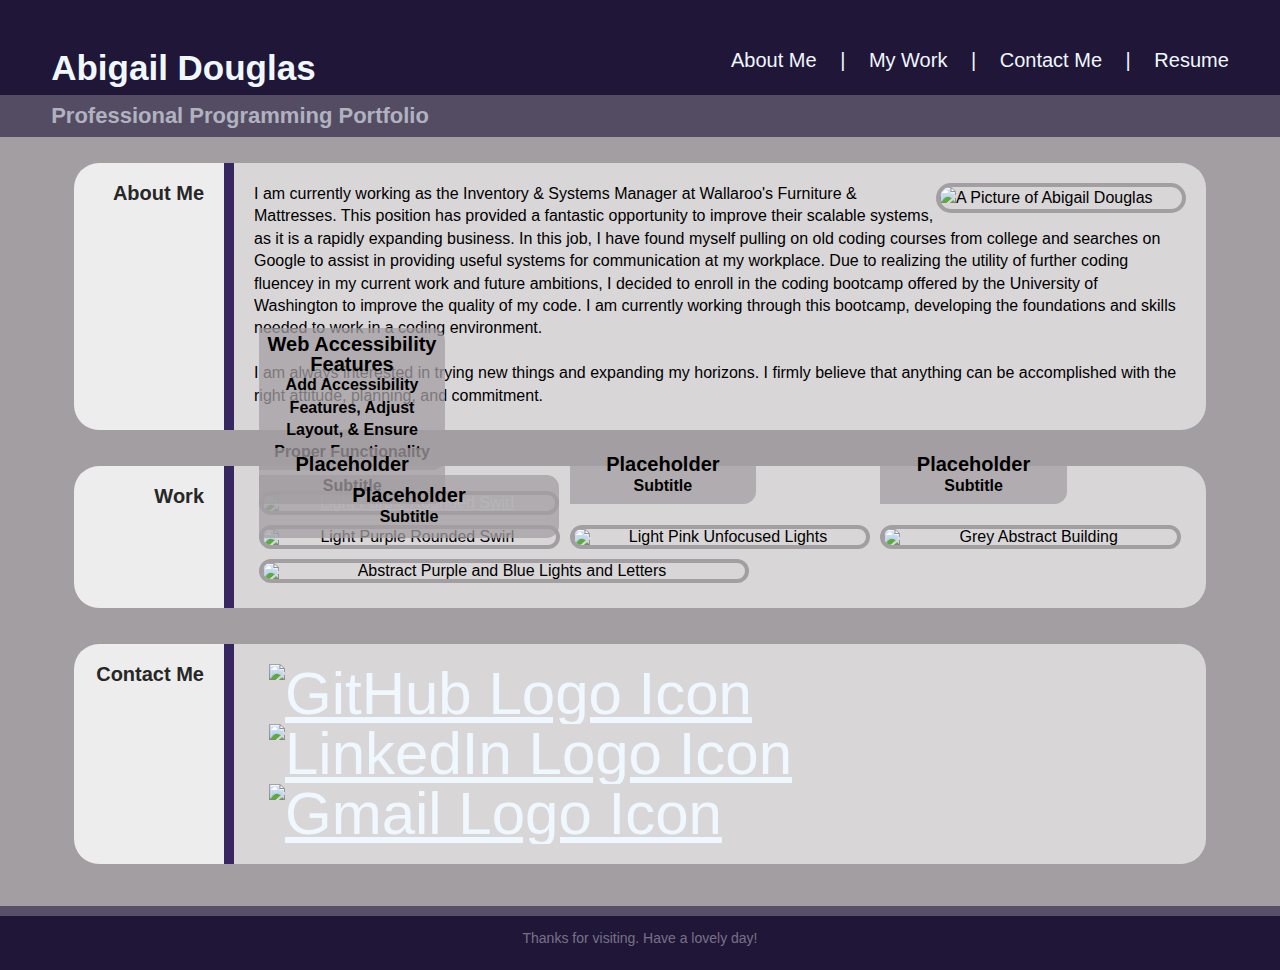
==== index.html @ 3fa44941 "Moving folders" ====
<!DOCTYPE html>
<html lang="en-us">

<head>

    <link rel="stylesheet" href="reset.css">
    <link rel="stylesheet" href="style.css">
    <title>Abigail Douglas</title>

</head>


<body>

    <!-- HEADER WITH NAV WITHIN PAGE -->
    <header>
        <h1>Abigail Douglas</h1>

        <br  class="header_mobile_br">
        <br  class="header_mobile_br">

        <nav class="head_nav">
          <ul>
            <li><a href="#About_Me">About Me</a></li>
            <p>|</p>
            <li><a href="#Work">My Work</a></li>
            <p>|</p>
            <li><a href="#Contact_Me">Contact Me</a></li>
            <p>|</p>
            <!-- will need to link to website or pdf? -->
            <li><a href="/My_Portfolio_Assets/Resume_Download/ADouglas_LinkedIn_Resume.pdf" download>Resume</a></li>
          </ul>
        </nav>
    </header> 

    <!-- SUBHEADER -->
    <subheader>
        <div>
            <h2>Professional Programming Portfolio</h2>
        </div>
    </subheader>

    <br>

    <!-- MAIN CONTENT 'CARDS' -->
    <main>

        <!-- ABOUT ME SECTION -->
        <div id="About_Me" class="section">
            <div>
                <h3 class="content_heading">About Me</h3>
            </div>
    
            <div class="content" id="about_me_content">

                <p id="intro_text">

                    <img id="intro_image" src="images/My_Profile_Pic.JPG" alt="A Picture of Abigail Douglas">

                    <br id="about_me_mobile_br">

                    I am currently working as the Inventory & Systems Manager at Wallaroo's Furniture & Mattresses. This position has provided a fantastic opportunity to improve their scalable systems, as it is a rapidly expanding business. In this job, I have found myself pulling on old coding courses from college and searches on Google to assist in providing useful systems for communication at my workplace. Due to realizing the utility of further coding fluencey in my current work and future ambitions, I decided to enroll in the coding bootcamp offered by the University of Washington to improve the quality of my code. I am currently working through this bootcamp, developing the foundations and skills needed to work in a coding environment.

                    <br><br>
                    
                    I am always interested in trying new things and expanding my horizons. I firmly believe that anything can be accomplished with the right attitude, planning, and commitment.

                </p>
            </div>
    
        </div>
        
        <br>

        <!-- WORK SECTION (FOR PAST PROJECTS ETC) -->
        <div id="Work" class="section">
            <div>
                <h3 class="content_heading">Work</h3>
            </div>
    
            <div class="content">
    
                

                    <!-- FEATURED SIZE -->
                    <a id="featured_standard" href="https://github.com/AbbyDabbyDooDoesGitHub/UW_ChWk01_WebAccessibilityFeatures" target="_blank">
                        <work_ex_card_feat class="featured_work">
                            <img class="featured_work content_images" src="images/Purple_Geometric_Background_STDFeat.jpg" alt="Light Purple Rounded Swirl">
                            <h4>Web Accessibility Features
                                <br>
                                <p>Add Accessibility Features, Adjust Layout, & Ensure Proper Functionality</p>
                            </h4>
                        </work_ex_card_feat>
                    </a>
                    
                    <!-- MOBILE ONLY FEATURED SIZE -->
                    <a id="featured_mobile" href="https://github.com/AbbyDabbyDooDoesGitHub/UW_ChWk01_WebAccessibilityFeatures" target="_blank">
                        <work_ex_card_feat class="featured_work">
                            <img class="featured_work content_images" src="images/Purple_Geometric_Background.jpg" alt="Light Purple Rounded Swirl">
                            <h4>Web Accessibility Features
                                <br>
                                <p>Add Accessibility Features, Adjust Layout, & Ensure Proper Functionality</p>
                            </h4>
                        </work_ex_card_feat>
                    </a>

                <content_image_cards>

                    <!-- NORMAL SIZE -->
                    <work_ex_card>
                        <img class="content_images" src="images/Light_Purple_Rounded_Blob_Swirl.jpg" alt="Light Purple Rounded Swirl">
                        <h4>Placeholder
                            <br>
                            <p>Subtitle</p>
                        </h4>
                    </work_ex_card>                
    
                    <work_ex_card>
                        <img class="content_images" src="images/Light_Pink_Tan_Unfocused_Lights.jpg" alt="Light Pink Unfocused Lights">
                        <h4>Placeholder
                            <br>
                            <p>Subtitle</p>
                        </h4>
                    </work_ex_card>    
                    
                    <work_ex_card>
                        <img class="content_images" src="images/Grey_Abstract_Building.jpg" alt="Grey Abstract Building">
                        <h4>Placeholder
                            <br>
                            <p>Subtitle</p>
                        </h4>
                    </work_ex_card>    

                    <work_ex_card>
                        <img class="content_images" src="images/Purple_Blue_Lights_Letters.jpg" alt="Abstract Purple and Blue Lights and Letters">
                        <h4>Placeholder
                            <br>
                            <p>Subtitle</p>
                        </h4>
                    </work_ex_card>    
    
                </content_image_cards>
    
            </div>
    
        </div>
        
        <br>

        <!-- CONTACT ME SECTION -->
        <div id="Contact_Me" class="section">
            <div>
                <h3 class="content_heading">Contact Me</h3>
            </div>
    
            <div class="content">
                <div id="Contact_Me_Content">
                    <ul class="Contact_Me_Content">
                        <li class="Contact_Me_Content"><a href="https://github.com/AbbyDabbyDooDoesGitHub" target="_blank">
                            <img class="contact_icons" src="images/Icons/logo_github_icon_143196.png" alt="GitHub Logo Icon">
                        </a></li>

                        <li class="Contact_Me_Content"><a href="https://www.linkedin.com/in/abigailcdouglas/" target="_blank">
                            <img class="contact_icons" src="images/Icons/logo_linkedin_icon_143191.png" alt="LinkedIn Logo Icon">
                        </a></li>

                        <li class="Contact_Me_Content"><a href="mailto: ItsAbigailDouglas@gmail.com">
                            <img class="contact_icons" src="images/Icons/logo_gmail_envelope_letter_email_icon_143171.png" alt="Gmail Logo Icon">
                        </a></li>

                    </ul>
                </div>
            </div>
    
        </div>

    </main>

    <br>
    <br>

    <!-- FOOTER -->
    <footer>
        <p>Thanks for visiting. Have a lovely day!</p>
    </footer>

</body>

</html>
---- style.css ----
/* HEADER */
header {
    padding: 4vw;
    padding-top: 50px;
    padding-bottom: 10px;

    background-color: rgb(32, 22, 56);
}

/* hide breaks (will use for mobile */
.header_mobile_br {
    display: none;
}
#about_me_mobile_br {
    display: none;
}

/* FOOTER */
footer {
    padding: 4vw;
    padding-top: 15px;
    padding-bottom: 25px;

    border-top: 10px solid rgba(255, 255, 255, 0.25);

    background-color: rgb(32, 22, 56);
}

footer p {
    color:rgba(255, 255, 255, 0.4);
    /* font-style: italic; */
    font-size: 14px;

    display: flex;
    justify-content: center;
}

/* makes it so there's no underline under the hyperlink */
header a {
    text-decoration: none;
}
a:hover {
    opacity: .7;
}

/* puts header into row not column and changes font color */
header h1,nav,p,li,ul,a {
    display: inline-block;

    color: aliceblue;
}

/* moves header nav links to right side and makes font smaller */
.head_nav {
    float: right;

    font-size: 20px;
}

/* makes title large */
h1 {
    font-size: 35px;
}

/* adds padding on either side of the "|" in the heading nav links */
header p {
    padding-right: 18px;
    padding-left: 18px;
}

/* sets background color */
body {
    /* background-color: rgb(39, 39, 39); */
    background-color: rgb(163, 158, 162);
}

/* subtitle */
body h2 {
    width: 100%;

    padding-left: 4vw;
    padding-top: 10px;
    padding-bottom: 10px;

    font-size: 22px;
    color: rgb(240, 248, 255,.6);
    text-decoration: none;

    background-color: rgb(32, 22, 56, 0.6);
}

/* creates the sections (ie:about me, work,contact me) */
.section {
    display: flex;
    justify-content: flex-start;

    padding: 10px;
}

/* creates the title part of the cards to the left of each section */
.content_heading {
    width:150px;
    height: 100%;

    margin-left: 5vw;
    padding: 20px;
    border-top-left-radius: 25px;
    border-bottom-left-radius: 25px;

    text-align: right;
    font-size:20px;
    color: rgb(39, 39, 39);

    background-color: rgb(245, 245, 245,.9);
}

/* creates the content part of the cards to the right of each section */
.content {
    margin-right: 5vw;
    padding: 20px;    
    border-top-right-radius: 25px;
    border-bottom-right-radius: 25px;
    border-left: 10px solid rgb(55, 38, 95);
    
    text-align: left;
    font-size: 16px;
    color: rgb(0, 0, 0);

    background-color: rgb(245, 245, 245,.65);
}

.content p {
    font-size: 16px;
    color: rgb(0, 0, 0);
    line-height: 1.4;
}

/* controls the images in the work section */
.content_images {
    width: 100%;
    min-width: 300px;

    border-radius: 25px;
    border: 4px solid rgb(163, 158, 162);
}

/* controls the images in the work section that are FEATURED*/
.featured_work .content_images {
    width: 100%;
    min-width: 300px;
    height:auto;
}

/* image cards for work section */
content_image_cards {
    border:none;
    display: flex;
    flex-wrap: wrap;
}

/* featured work card */
work_ex_card_feat {
    display: flex;
    flex-wrap: wrap;
    flex: 2 0 0;
    margin-bottom: 0%;
    padding: 5px;
    position: relative;
    /* max-width: 1000px; */

    text-align: center;
}

/* each individual work card */
work_ex_card {
    display: flex;
    flex-wrap: wrap;
    flex: 1 0 0;
    margin-bottom: 0%;
    padding: 5px;
    position: relative;
    max-width: 500px;

    text-align: center;
}

/* the title that goes with the featured card */
work_ex_card_feat h4 {
    position:absolute;
    width: 60%;
    bottom: 50px;
    left: 5px;

    border-top-right-radius: 12.5px;
    border-bottom-right-radius: 12.5px;
    
    padding:2%;
    
    font-size: 20px;
    color: black;

    background-color: rgb(163, 158, 162,.75);
}

/* the title that goes with the work card */
work_ex_card h4 {
    position:absolute;
    width: 60%;
    bottom: 50px;
    left: 5px;

    border-top-right-radius: 12.5px;
    border-bottom-right-radius: 12.5px;
    
    padding:2%;
    
    font-size: 20px;
    color: black;

    background-color: rgb(163, 158, 162,.75);
}

#about_me_content {
    display: block;

}

#intro_image {
    width: 250px;
    border-radius: 125px;
    float:right;

    border: 4px solid rgb(163, 158, 162);
} 

#intro_text {
    overflow: hidden;

} 

#Contact_Me_Content {
    display: flex;
    justify-content: flex-end;
}

/* format the icons for github / linked in / email */
.contact_icons {
    height:60px;
    font-size: 60px;
    padding-left: 15px;
    padding-right: 15px;

}

#featured_mobile {
    display: none;
}

/* Screen Sizing Formats */

@media only screen and (max-width: 955px) {
    header {
        padding-bottom: 30px;
    }


    /* unhide header break */
    .header_mobile_br {
        display: block;
    }

    /* moves header nav links to right side and makes font smaller */
    .head_nav {
        float: left;
        font-size: 18px;

    }

    /* adds padding on either side of the "|" in the heading nav links */
    header p {
        padding-right: 9px;
        padding-left: 9px;
    }

    /* subtitle */
    body h2 {
        font-size: 18px;

    }

    /* featured work card */
    #featured_mobile {
        display: flex;
        flex-wrap: wrap;
    }

    /* featured work card */
    #featured_standard {
        display: none;
    }

    work_ex_card_feat h4 {
        width: 70%;
    }

    work_ex_card h4 {
        width: 70%;
    }


}

@media only screen and (max-width: 670px) {

    content #about_me_content {
        display: flex;
    
    }
    
    #intro_image {
        max-width: 250px;
        margin-left: 10%;



        float: none;
        display: flex;
        justify-content: center;
        justify-items: center;

    } 

    work_ex_card_feat h4 {
        bottom: 30px;
        width: 80%;
    }

    work_ex_card h4 {
        bottom: 30px;
        width: 80%;
    }

    #about_me_mobile_br {
        display: block;
    }


}

@media only screen and (max-width: 615px) {
    
    #intro_image {
        margin-left: 8%;

    } 

}
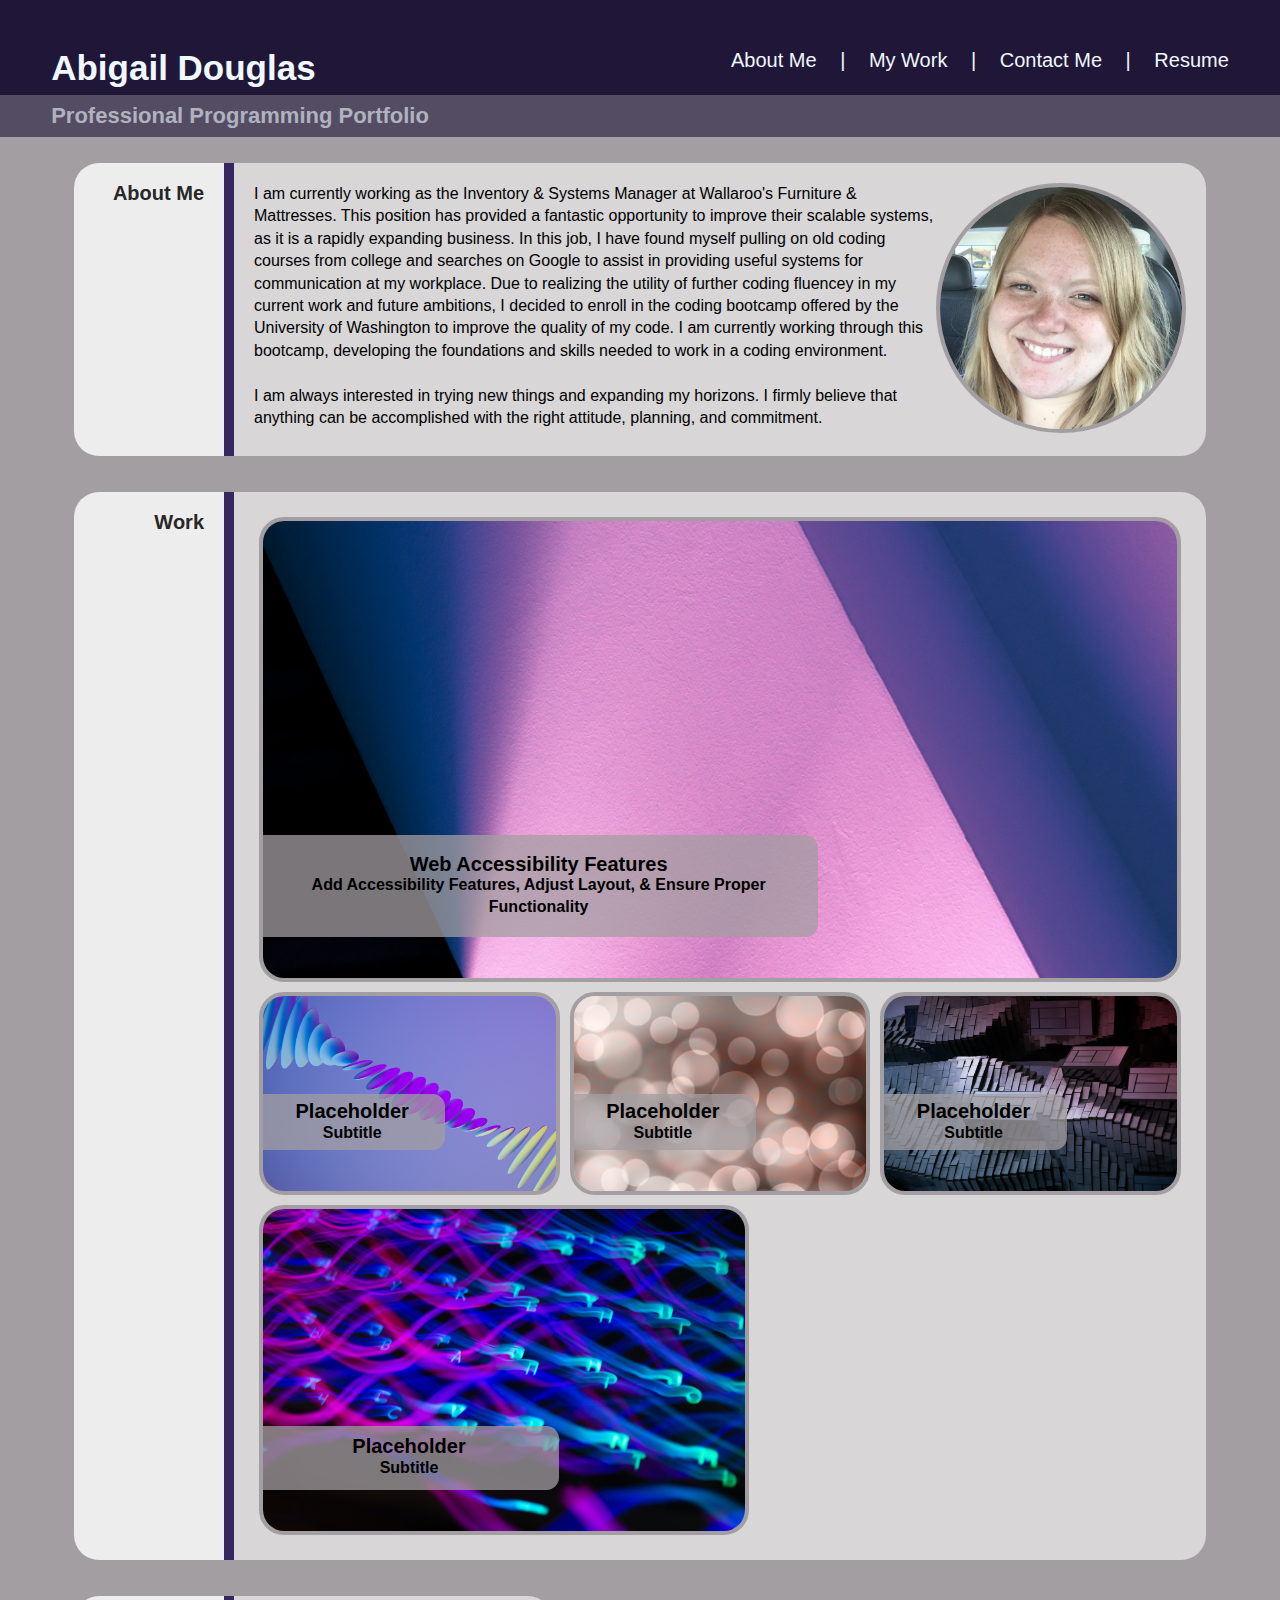
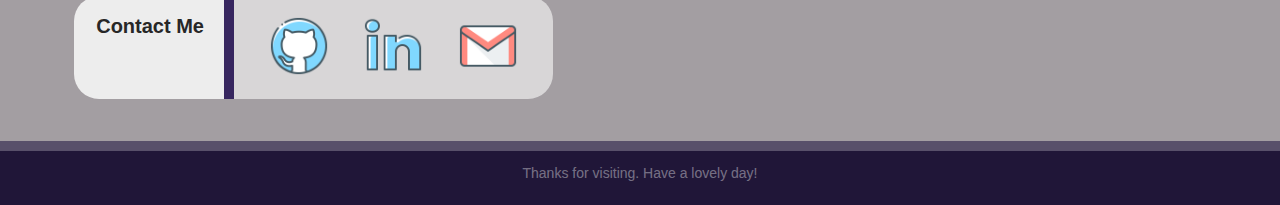
==== commit a54b5a1e: "fixing pics bc github is case sensitive" ====
--- a/index.html
+++ b/index.html
@@ -28,7 +28,7 @@
             <li><a href="#Contact_Me">Contact Me</a></li>
             <p>|</p>
             <!-- will need to link to website or pdf? -->
-            <li><a href="/My_Portfolio_Assets/Resume_Download/ADouglas_LinkedIn_Resume.pdf" download>Resume</a></li>
+            <li><a href="./My_Portfolio_Assets/Resume_Download/ADouglas_LinkedIn_Resume.pdf" download>Resume</a></li>
           </ul>
         </nav>
     </header> 
@@ -55,7 +55,7 @@
 
                 <p id="intro_text">
 
-                    <img id="intro_image" src="images/My_Profile_Pic.JPG" alt="A Picture of Abigail Douglas">
+                    <img id="intro_image" src="./Images/My_Profile_Pic.JPG" alt="A Picture of Abigail Douglas">
 
                     <br id="about_me_mobile_br">
 
@@ -85,7 +85,7 @@
                     <!-- FEATURED SIZE -->
                     <a id="featured_standard" href="https://github.com/AbbyDabbyDooDoesGitHub/UW_ChWk01_WebAccessibilityFeatures" target="_blank">
                         <work_ex_card_feat class="featured_work">
-                            <img class="featured_work content_images" src="images/Purple_Geometric_Background_STDFeat.jpg" alt="Light Purple Rounded Swirl">
+                            <img class="featured_work content_images" src="./Images/Purple_Geometric_Background_STDFeat.jpg" alt="Light Purple Rounded Swirl">
                             <h4>Web Accessibility Features
                                 <br>
                                 <p>Add Accessibility Features, Adjust Layout, & Ensure Proper Functionality</p>
@@ -96,7 +96,7 @@
                     <!-- MOBILE ONLY FEATURED SIZE -->
                     <a id="featured_mobile" href="https://github.com/AbbyDabbyDooDoesGitHub/UW_ChWk01_WebAccessibilityFeatures" target="_blank">
                         <work_ex_card_feat class="featured_work">
-                            <img class="featured_work content_images" src="images/Purple_Geometric_Background.jpg" alt="Light Purple Rounded Swirl">
+                            <img class="featured_work content_images" src="./Images/Purple_Geometric_Background.jpg" alt="Light Purple Rounded Swirl">
                             <h4>Web Accessibility Features
                                 <br>
                                 <p>Add Accessibility Features, Adjust Layout, & Ensure Proper Functionality</p>
@@ -108,7 +108,7 @@
 
                     <!-- NORMAL SIZE -->
                     <work_ex_card>
-                        <img class="content_images" src="images/Light_Purple_Rounded_Blob_Swirl.jpg" alt="Light Purple Rounded Swirl">
+                        <img class="content_images" src="./Images/Light_Purple_Rounded_Blob_Swirl.jpg" alt="Light Purple Rounded Swirl">
                         <h4>Placeholder
                             <br>
                             <p>Subtitle</p>
@@ -116,7 +116,7 @@
                     </work_ex_card>                
     
                     <work_ex_card>
-                        <img class="content_images" src="images/Light_Pink_Tan_Unfocused_Lights.jpg" alt="Light Pink Unfocused Lights">
+                        <img class="content_images" src="./Images/Light_Pink_Tan_Unfocused_Lights.jpg" alt="Light Pink Unfocused Lights">
                         <h4>Placeholder
                             <br>
                             <p>Subtitle</p>
@@ -124,7 +124,7 @@
                     </work_ex_card>    
                     
                     <work_ex_card>
-                        <img class="content_images" src="images/Grey_Abstract_Building.jpg" alt="Grey Abstract Building">
+                        <img class="content_images" src="./Images/Grey_Abstract_Building.jpg" alt="Grey Abstract Building">
                         <h4>Placeholder
                             <br>
                             <p>Subtitle</p>
@@ -132,7 +132,7 @@
                     </work_ex_card>    
 
                     <work_ex_card>
-                        <img class="content_images" src="images/Purple_Blue_Lights_Letters.jpg" alt="Abstract Purple and Blue Lights and Letters">
+                        <img class="content_images" src="./Images/Purple_Blue_Lights_Letters.jpg" alt="Abstract Purple and Blue Lights and Letters">
                         <h4>Placeholder
                             <br>
                             <p>Subtitle</p>
@@ -157,15 +157,15 @@
                 <div id="Contact_Me_Content">
                     <ul class="Contact_Me_Content">
                         <li class="Contact_Me_Content"><a href="https://github.com/AbbyDabbyDooDoesGitHub" target="_blank">
-                            <img class="contact_icons" src="images/Icons/logo_github_icon_143196.png" alt="GitHub Logo Icon">
+                            <img class="contact_icons" src="./Images/Icons/logo_github_icon_143196.png" alt="GitHub Logo Icon">
                         </a></li>
 
                         <li class="Contact_Me_Content"><a href="https://www.linkedin.com/in/abigailcdouglas/" target="_blank">
-                            <img class="contact_icons" src="images/Icons/logo_linkedin_icon_143191.png" alt="LinkedIn Logo Icon">
+                            <img class="contact_icons" src="./Images/Icons/logo_linkedin_icon_143191.png" alt="LinkedIn Logo Icon">
                         </a></li>
 
                         <li class="Contact_Me_Content"><a href="mailto: ItsAbigailDouglas@gmail.com">
-                            <img class="contact_icons" src="images/Icons/logo_gmail_envelope_letter_email_icon_143171.png" alt="Gmail Logo Icon">
+                            <img class="contact_icons" src="./Images/Icons/logo_gmail_envelope_letter_email_icon_143171.png" alt="Gmail Logo Icon">
                         </a></li>
 
                     </ul>
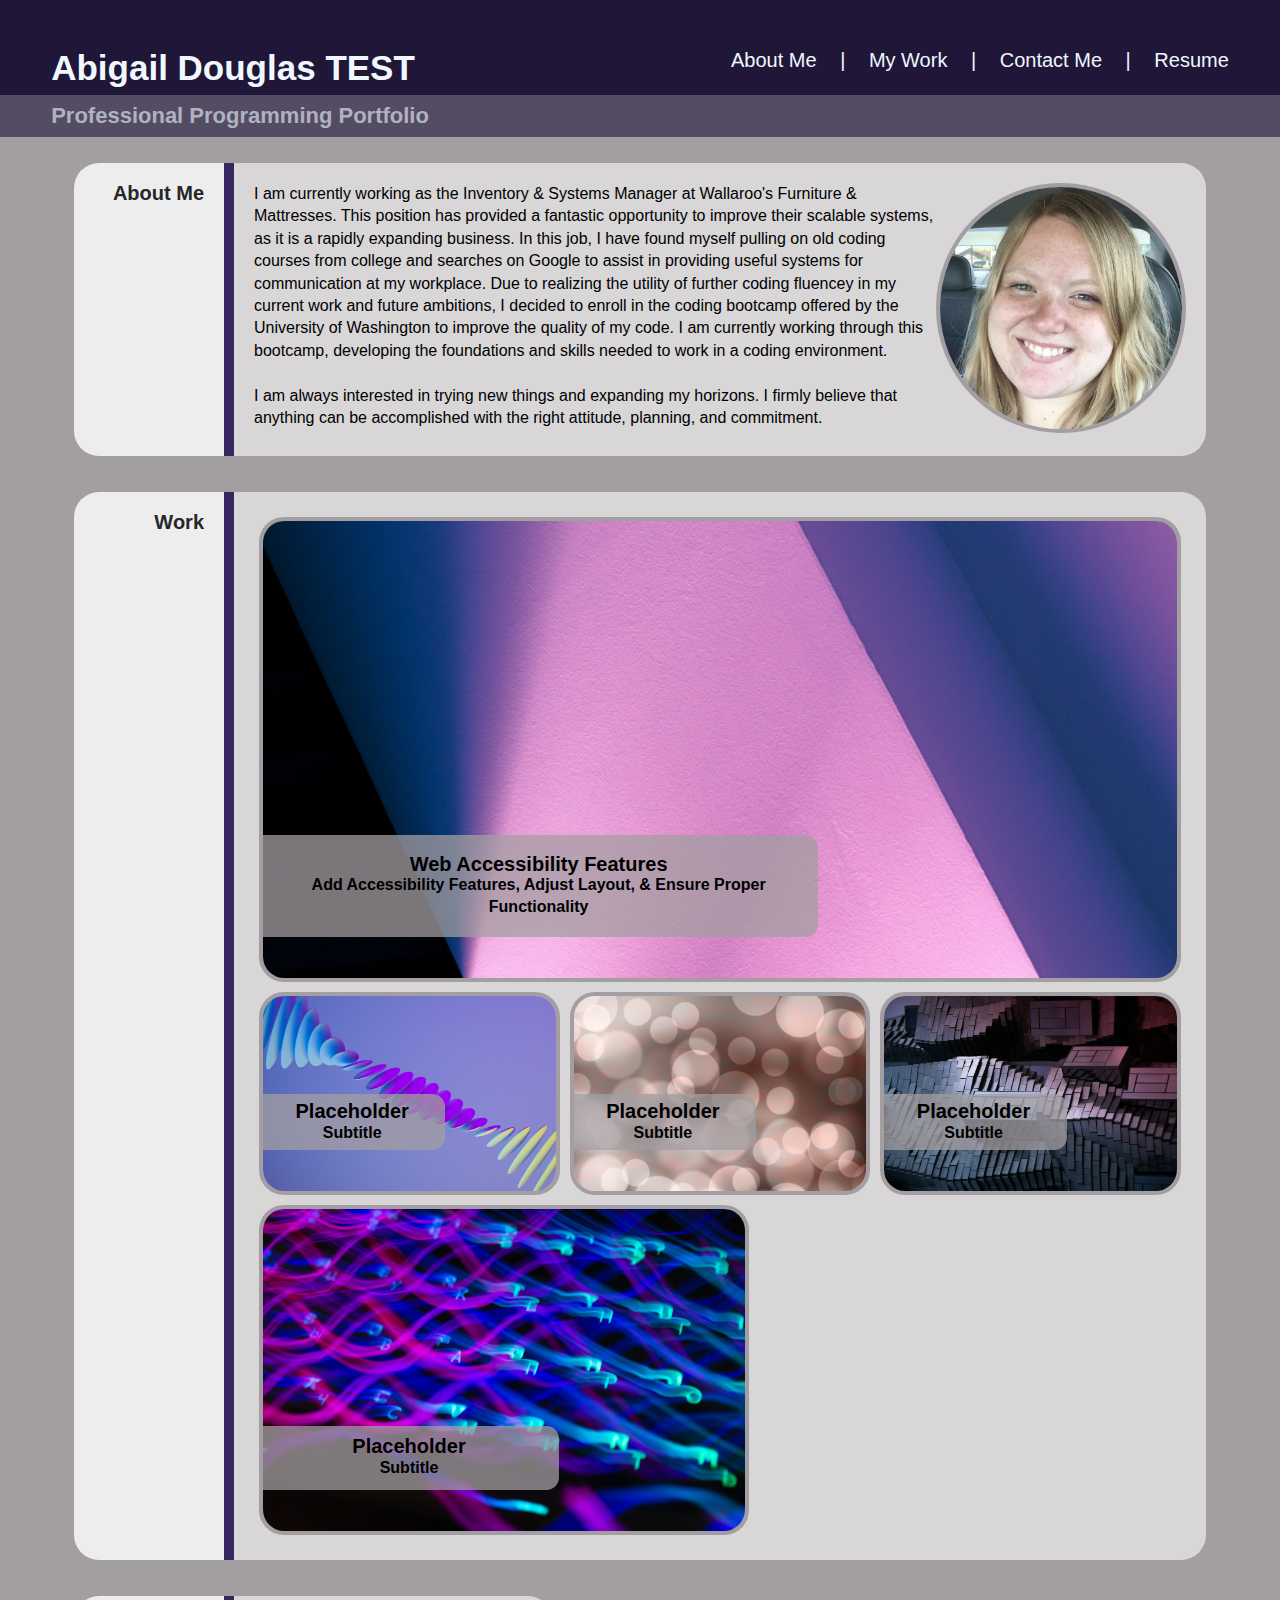
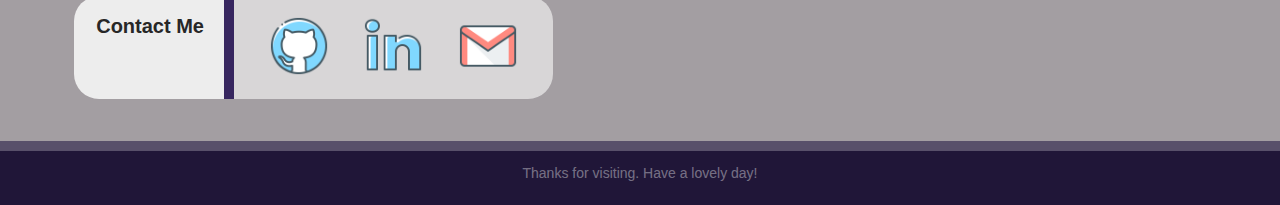
==== commit 2c1256ee: "test deployment" ====
--- a/index.html
+++ b/index.html
@@ -14,7 +14,7 @@
 
     <!-- HEADER WITH NAV WITHIN PAGE -->
     <header>
-        <h1>Abigail Douglas</h1>
+        <h1>Abigail Douglas TEST</h1>
 
         <br  class="header_mobile_br">
         <br  class="header_mobile_br">
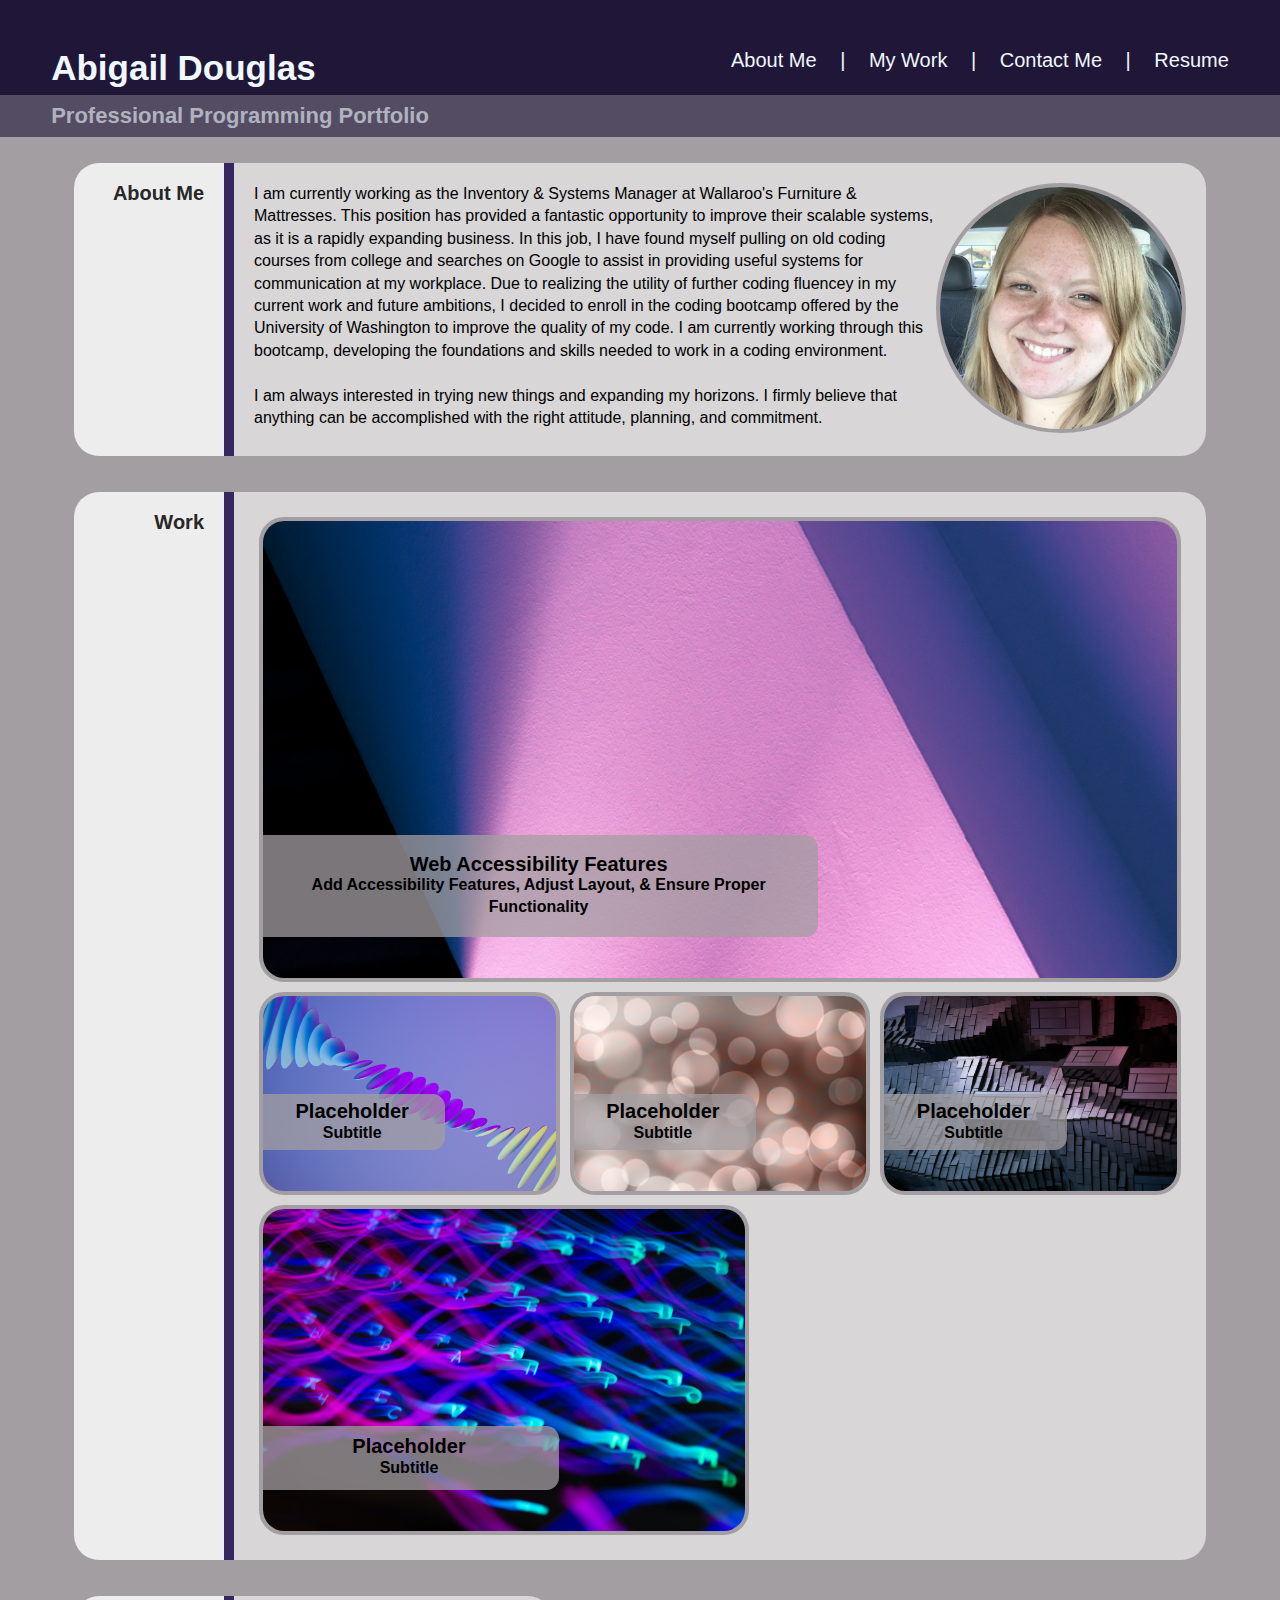
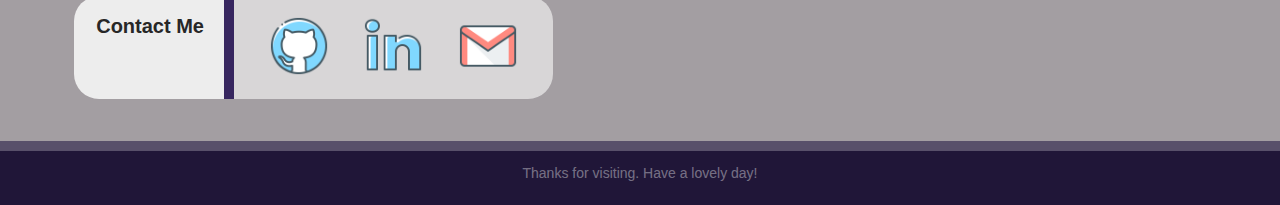
==== commit d9ee2a86: "remove test message" ====
--- a/index.html
+++ b/index.html
@@ -14,7 +14,7 @@
 
     <!-- HEADER WITH NAV WITHIN PAGE -->
     <header>
-        <h1>Abigail Douglas TEST</h1>
+        <h1>Abigail Douglas</h1>
 
         <br  class="header_mobile_br">
         <br  class="header_mobile_br">
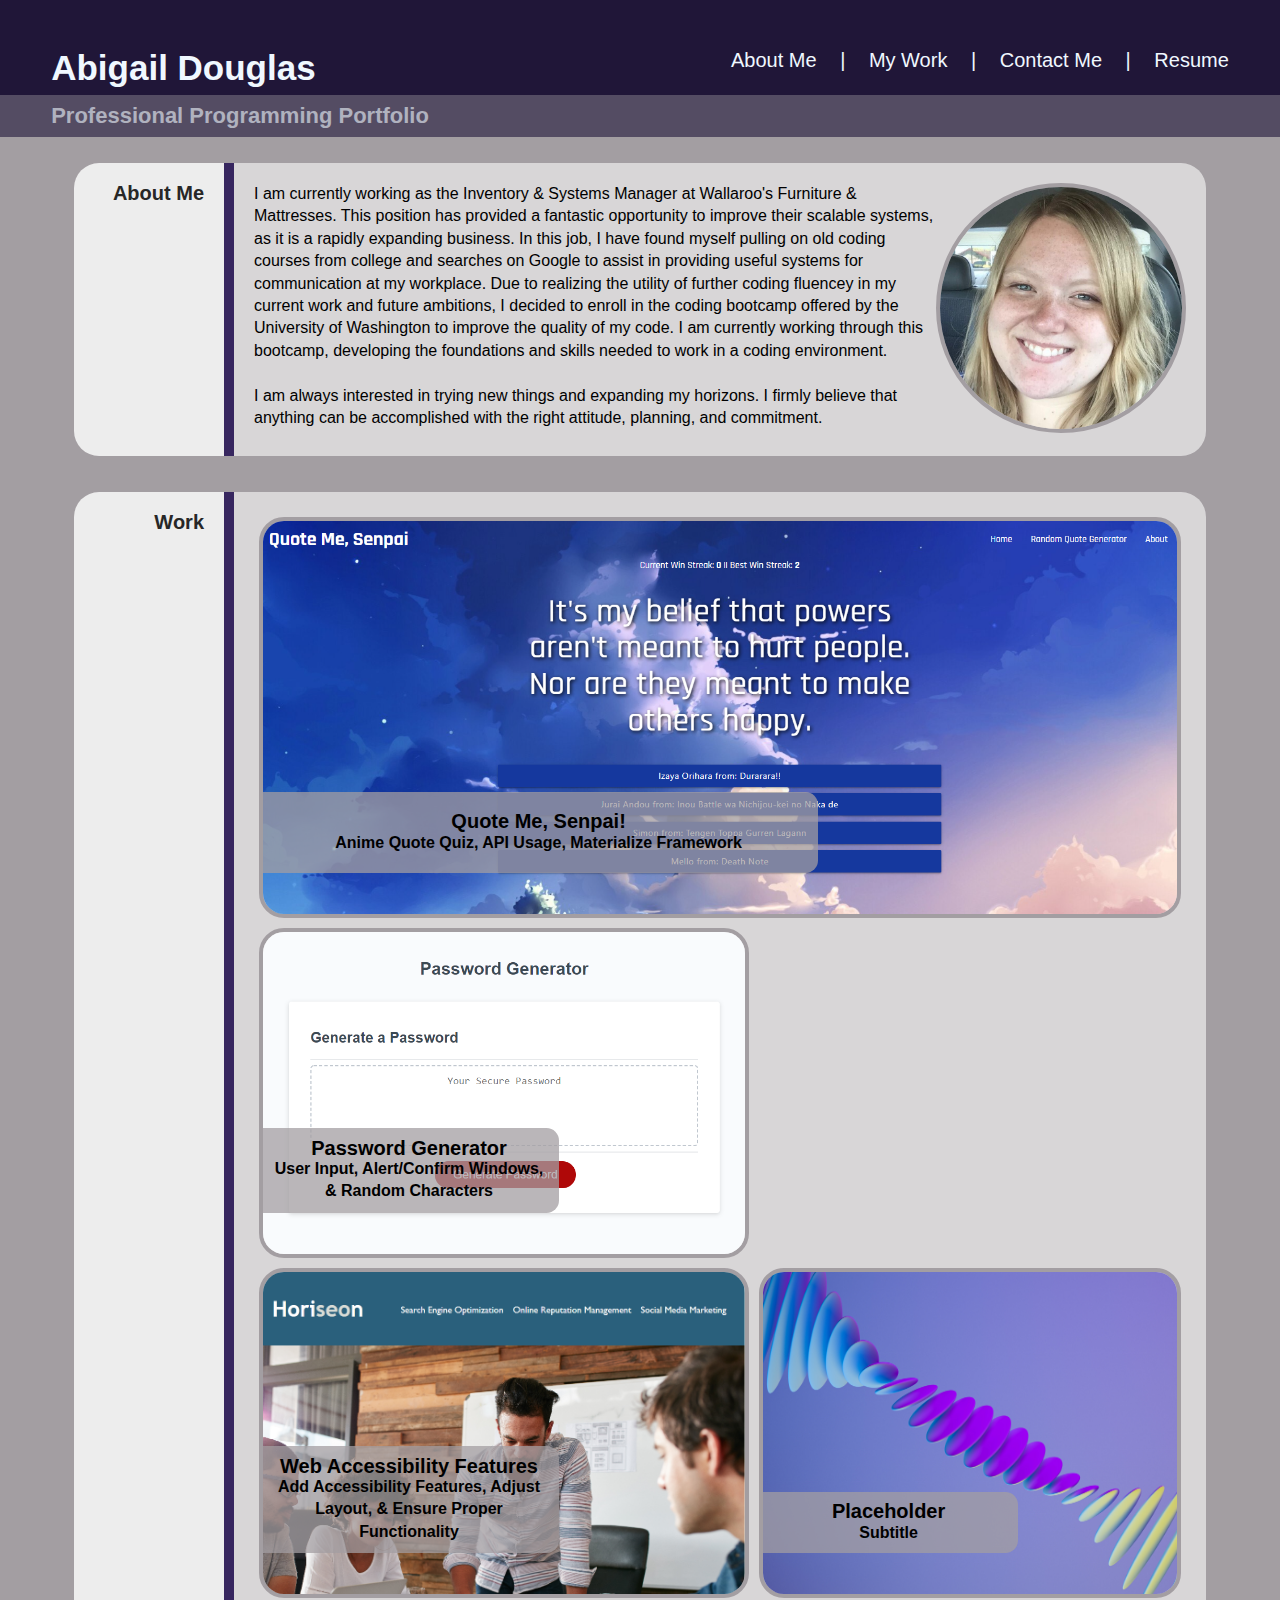
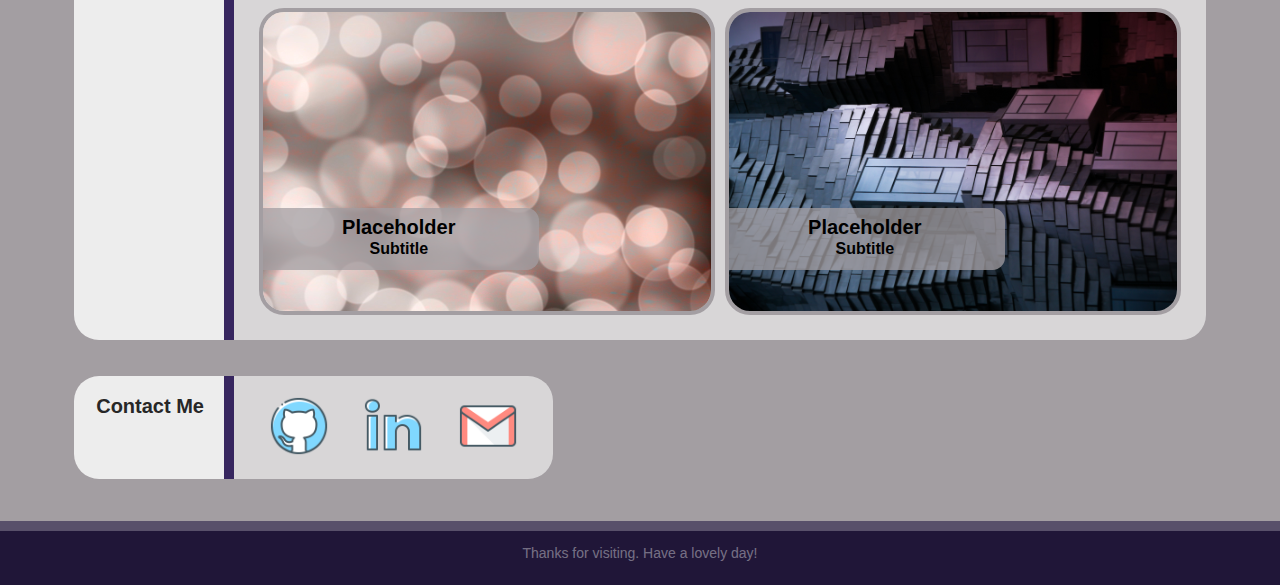
==== commit 5f86bab2: "Updated Project Links and added screenshots" ====
--- a/index.html
+++ b/index.html
@@ -83,23 +83,23 @@
                 
 
                     <!-- FEATURED SIZE -->
-                    <a id="featured_standard" href="https://github.com/AbbyDabbyDooDoesGitHub/UW_ChWk01_WebAccessibilityFeatures" target="_blank">
+                    <a id="featured_standard" href="https://github.com/holgateb/quote-me-senpai" target="_blank">
                         <work_ex_card_feat class="featured_work">
-                            <img class="featured_work content_images" src="./Images/Purple_Geometric_Background_STDFeat.jpg" alt="Light Purple Rounded Swirl">
-                            <h4>Web Accessibility Features
-                                <br>
-                                <p>Add Accessibility Features, Adjust Layout, & Ensure Proper Functionality</p>
+                            <img class="featured_work content_images" src="./Images/QMS_screenshot_STDFeat.png" alt="Light Purple Rounded Swirl">
+                            <h4>Quote Me, Senpai!
+                                <br>
+                                <p>Anime Quote Quiz, API Usage, Materialize Framework</p>
                             </h4>
                         </work_ex_card_feat>
                     </a>
                     
                     <!-- MOBILE ONLY FEATURED SIZE -->
-                    <a id="featured_mobile" href="https://github.com/AbbyDabbyDooDoesGitHub/UW_ChWk01_WebAccessibilityFeatures" target="_blank">
+                    <a id="featured_mobile" href="https://github.com/holgateb/quote-me-senpai" target="_blank">
                         <work_ex_card_feat class="featured_work">
-                            <img class="featured_work content_images" src="./Images/Purple_Geometric_Background.jpg" alt="Light Purple Rounded Swirl">
-                            <h4>Web Accessibility Features
-                                <br>
-                                <p>Add Accessibility Features, Adjust Layout, & Ensure Proper Functionality</p>
+                            <img class="featured_work content_images" src="./Images/QMS_screenshot.png" alt="Preview of the 'Quote Me, Senpai' Web Application">
+                            <h4>Quote Me, Senpai!
+                                <br>
+                                <p>Anime Quote Quiz, API Usage, Materialize Framework</p>
                             </h4>
                         </work_ex_card_feat>
                     </a>
@@ -107,6 +107,27 @@
                 <content_image_cards>
 
                     <!-- NORMAL SIZE -->
+                    
+                    <a href="https://github.com/AbbyDabbyDooDoesGitHub/UW_ChWk03_PasswordGenerator" target="_blank">
+                        <work_ex_card>
+                            <img class="content_images" src="./Images/PasswordGen_Screenshot.png" alt="Preview of the Password Generator Web Application">
+                            <h4>Password Generator
+                                <br>
+                                <p>User Input, Alert/Confirm Windows, & Random Characters</p>
+                            </h4>
+                        </work_ex_card>  
+                    </a>   
+
+                    <a href="https://github.com/AbbyDabbyDooDoesGitHub/UW_ChWk01_WebAccessibilityFeatures" target="_blank">
+                        <work_ex_card>
+                            <img class="content_images" src="./Images/Accessibility_Screenshot.PNG" alt="Preview of the Page Worked on for Accessibility Features (A Fake Company Landing Page)">
+                            <h4>Web Accessibility Features
+                                <br>
+                                <p>Add Accessibility Features, Adjust Layout, & Ensure Proper Functionality</p>
+                            </h4>
+                        </work_ex_card>  
+                    </a>
+
                     <work_ex_card>
                         <img class="content_images" src="./Images/Light_Purple_Rounded_Blob_Swirl.jpg" alt="Light Purple Rounded Swirl">
                         <h4>Placeholder
@@ -130,14 +151,6 @@
                             <p>Subtitle</p>
                         </h4>
                     </work_ex_card>    
-
-                    <work_ex_card>
-                        <img class="content_images" src="./Images/Purple_Blue_Lights_Letters.jpg" alt="Abstract Purple and Blue Lights and Letters">
-                        <h4>Placeholder
-                            <br>
-                            <p>Subtitle</p>
-                        </h4>
-                    </work_ex_card>    
     
                 </content_image_cards>
     
